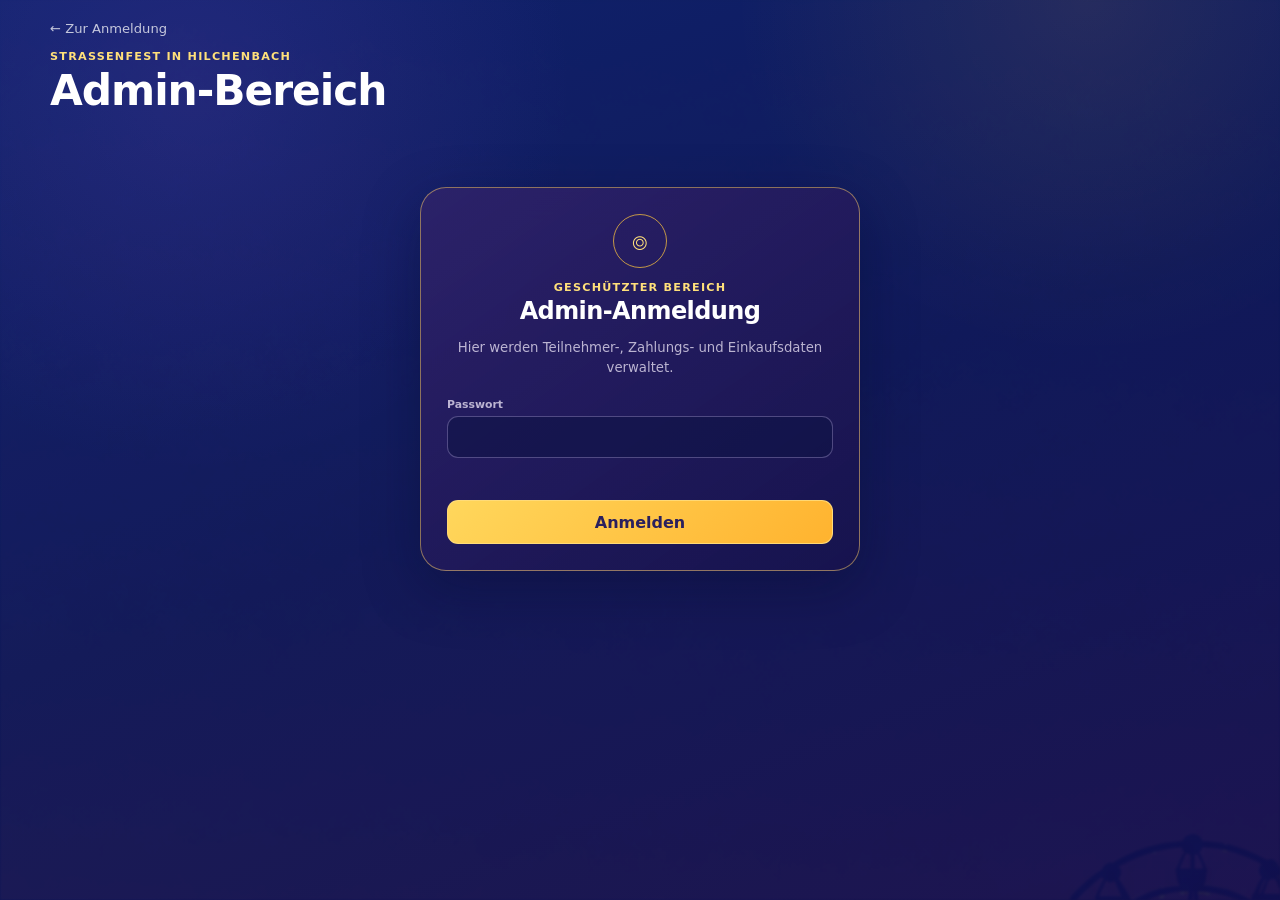
==== admin.html @ 2a4d1529 "add" ====
<!doctype html>
<html lang="de">
<head>
  <meta charset="utf-8" />
  <meta name="viewport" content="width=device-width, initial-scale=1, viewport-fit=cover" />
  <meta name="theme-color" content="#10246e" />
  <meta name="color-scheme" content="dark" />
  <title>Straßenfest in Hilchenbach – Admin</title>
  <meta name="robots" content="noindex,nofollow" />
  <link rel="stylesheet" href="admin.css" />
</head>
<body>
  <div class="admin-background" aria-hidden="true"></div>

  <main class="admin-shell">
    <header class="admin-header">
      <div>
        <a class="back-link" href="index.html">← Zur Anmeldung</a>
        <p class="eyebrow">Straßenfest in Hilchenbach</p>
        <h1>Admin-Bereich</h1>
      </div>
      <button id="logoutButton" class="ghost-button hidden" type="button">Abmelden</button>
    </header>

    <section class="login-card" id="loginCard">
      <div class="lock-icon" aria-hidden="true">⌾</div>
      <p class="eyebrow">Geschützter Bereich</p>
      <h2>Admin-Anmeldung</h2>
      <p class="login-copy">Hier werden Teilnehmer-, Zahlungs- und Einkaufsdaten verwaltet.</p>
      <form id="loginForm">
        <label class="admin-field">
          <span>Passwort</span>
          <input id="adminPassword" type="password" autocomplete="current-password" required />
        </label>
        <p class="status-line error" id="loginError" role="alert"></p>
        <button class="primary-button" id="loginButton" type="submit">Anmelden</button>
      </form>
    </section>

    <section class="admin-app hidden" id="adminApp">
      <nav class="tab-bar" aria-label="Admin-Bereiche">
        <button type="button" class="tab-button active" data-tab="overview">Übersicht</button>
        <button type="button" class="tab-button" data-tab="shopping">Einkauf</button>
        <button type="button" class="tab-button" data-tab="tickets">
          Tickets <span class="tab-count" id="ticketTabCount">0</span>
        </button>
      </nav>

      <section class="tab-panel active" data-panel="overview">
        <div class="metric-grid" id="overviewMetrics">
          <article class="metric-card">
            <span>Personen</span>
            <strong id="metricPeople">0</strong>
          </article>
          <article class="metric-card">
            <span>Zu zahlen</span>
            <strong id="metricDue">0,00 €</strong>
          </article>
          <article class="metric-card metric-positive">
            <span>Bezahlt</span>
            <strong id="metricPaid">0,00 €</strong>
          </article>
          <article class="metric-card">
            <span>Noch offen</span>
            <strong id="metricOpen">0,00 €</strong>
          </article>
        </div>

        <section class="admin-card">
          <div class="card-heading">
            <div>
              <p class="eyebrow">Teilnehmer</p>
              <h2>Übersicht</h2>
            </div>
            <div class="save-indicator" id="overviewSaveStatus" aria-live="polite">Aktuell</div>
          </div>

          <div class="people-tools">
            <button id="peopleToolsToggle"
                    class="compact-tools-button"
                    type="button"
                    aria-expanded="false">
              Nutzer suchen &amp; sortieren
              <span aria-hidden="true">⌄</span>
            </button>

            <div class="people-tools-panel hidden" id="peopleToolsPanel">
              <label class="compact-control">
                <span>Was möchtest du machen?</span>
                <select id="peopleToolMode">
                  <option value="">Bitte auswählen</option>
                  <option value="search">Nutzer suchen</option>
                  <option value="sort">Nutzer sortieren</option>
                </select>
              </label>

              <div class="people-tool-subpanel hidden" id="peopleSearchOptions">
                <label class="compact-control">
                  <span>Wonach suchen?</span>
                  <select id="peopleSearchType">
                    <option value="name">Name</option>
                    <option value="code">Anmeldecode</option>
                    <option value="payment">Bezahlstatus</option>
                    <option value="category">Mitbringsel</option>
                  </select>
                </label>

                <label class="compact-control" id="peopleTextSearchWrap">
                  <span id="peopleTextSearchLabel">Name</span>
                  <input id="peopleSearch"
                         type="search"
                         placeholder="Name eingeben …" />
                </label>

                <label class="compact-control hidden" id="paymentFilterWrap">
                  <span>Bezahlstatus</span>
                  <select id="paymentFilter">
                    <option value="all">Alle</option>
                    <option value="open">Offen</option>
                    <option value="paid">Bezahlt</option>
                    <option value="free">Kostenlos</option>
                  </select>
                </label>

                <label class="compact-control hidden" id="categoryFilterWrap">
                  <span>Mitbringsel</span>
                  <select id="categoryFilter">
                    <option value="all">Alle</option>
                    <option value="Essen">Essen</option>
                    <option value="Getränke">Getränke</option>
                    <option value="Spielzeug">Spielzeug</option>
                    <option value="Sonstiges">Sonstiges</option>
                    <option value="none">Nichts</option>
                  </select>
                </label>
              </div>

              <div class="people-tool-subpanel hidden" id="peopleSortOptions">
                <label class="compact-control">
                  <span>Sortierung</span>
                  <select id="peopleSort">
                    <option value="lastName-asc">Nachname A–Z</option>
                    <option value="lastName-desc">Nachname Z–A</option>
                    <option value="firstName-asc">Vorname A–Z</option>
                    <option value="age-asc">Alter aufsteigend</option>
                    <option value="age-desc">Alter absteigend</option>
                    <option value="paid-open">Offene Zahlungen zuerst</option>
                    <option value="created-desc">Neueste Anmeldung zuerst</option>
                  </select>
                </label>
              </div>

              <button id="peopleToolsReset"
                      class="people-tools-reset"
                      type="button">
                Suche / Sortierung zurücksetzen
              </button>
            </div>
          </div>

          <div class="result-line">
            <span id="peopleResultCount">0 Personen</span>
            <button id="refreshOverview" class="text-button" type="button">Neu laden</button>
          </div>

          <div class="people-list" id="adminPeopleList" aria-live="polite"></div>
        </section>
      </section>

      <section class="tab-panel" data-panel="shopping">
        <div class="finance-grid">
          <article class="finance-card finance-main">
            <span>Bereits erhalten</span>
            <strong id="shoppingPaid">0,00 €</strong>
            <small>Summe aller als bezahlt markierten Personen</small>
          </article>
          <article class="finance-card">
            <span>Einkäufe</span>
            <strong id="shoppingExpenses">0,00 €</strong>
          </article>
          <article class="finance-card" id="remainingCard">
            <span>Noch übrig</span>
            <strong id="shoppingRemaining">0,00 €</strong>
          </article>
        </div>

        <section class="admin-card">
          <div class="card-heading">
            <div>
              <p class="eyebrow">Budget</p>
              <h2>Einkaufsliste</h2>
            </div>
            <div class="save-indicator" id="shoppingSaveStatus" aria-live="polite">Aktuell</div>
          </div>

          <p class="card-intro">
            Posten werden nach Änderungen automatisch gespeichert. Kategorie, Bezeichnung und Betrag können jederzeit angepasst werden.
          </p>

          <button id="addExpenseButton" class="add-expense-button" type="button">+ Posten hinzufügen</button>

          <div class="expense-list" id="expenseList"></div>

          <div class="expense-total">
            <span>Summe Einkauf</span>
            <strong id="expenseTotalBottom">0,00 €</strong>
          </div>

          <div class="budget-bottom">
            <div>
              <span>Bereits erhalten</span>
              <strong id="shoppingPaidBottom">0,00 €</strong>
            </div>
            <div>
              <span>Abzüglich Einkäufe</span>
              <strong id="shoppingExpensesBottom">0,00 €</strong>
            </div>
            <div class="budget-bottom-result">
              <span>Noch übrig</span>
              <strong id="shoppingRemainingBottom">0,00 €</strong>
            </div>
          </div>
        </section>
      </section>
      <section class="tab-panel" data-panel="tickets">
        <div class="metric-grid ticket-metrics">
          <article class="metric-card">
            <span>Tickets gesamt</span>
            <strong id="metricTickets">0</strong>
          </article>
          <article class="metric-card metric-positive">
            <span>Offen</span>
            <strong id="metricTicketsOpen">0</strong>
          </article>
        </div>

        <section class="admin-card">
          <div class="card-heading">
            <div>
              <p class="eyebrow">Kontaktanfragen</p>
              <h2>Tickets</h2>
            </div>
            <div class="save-indicator" id="ticketSaveStatus" aria-live="polite">Aktuell</div>
          </div>

          <div class="toolbar ticket-toolbar">
            <label class="search-box">
              <span class="sr-only">Tickets suchen</span>
              <input id="ticketSearch"
                     type="search"
                     placeholder="Name, Kontakt oder Nachricht suchen …" />
            </label>

            <label>
              <span>Status</span>
              <select id="ticketFilter">
                <option value="all">Alle</option>
                <option value="OPEN">Offen</option>
                <option value="DONE">Bereits erledigt (Altbestand)</option>
              </select>
            </label>

            <label>
              <span>Sortieren</span>
              <select id="ticketSort">
                <option value="newest">Neueste zuerst</option>
                <option value="oldest">Älteste zuerst</option>
                <option value="name">Name A–Z</option>
              </select>
            </label>
          </div>

          <div class="result-line">
            <span id="ticketResultCount">0 Tickets</span>
            <button id="refreshTickets" class="text-button" type="button">Neu laden</button>
          </div>

          <div class="ticket-list" id="ticketList" aria-live="polite"></div>
        </section>
      </section>
    </section>
  </main>

  <div class="admin-modal hidden"
       id="primaryDeleteModal"
       role="dialog"
       aria-modal="true"
       aria-labelledby="primaryDeleteTitle">
    <div class="admin-modal-backdrop" data-close-primary-modal></div>
    <section class="admin-modal-card">
      <p class="eyebrow">Person löschen</p>
      <h2 id="primaryDeleteTitle">Neue Hauptperson auswählen</h2>
      <p id="primaryDeleteText">
        Wenn die Hauptperson gelöscht wird, muss eine andere mitangemeldete Person die Hauptanmeldung übernehmen.
      </p>

      <label class="admin-field" id="replacementPrimaryField">
        <span>Neue Hauptperson</span>
        <select id="replacementPrimarySelect"></select>
      </label>

      <div class="admin-modal-actions">
        <button class="ghost-button" id="cancelPrimaryDelete" type="button">Abbrechen</button>
        <button class="danger-button" id="confirmPrimaryDelete" type="button">Löschen</button>
      </div>
    </section>
  </div>

  <div id="apiTransportHost" class="api-transport-host" aria-hidden="true"></div>
  <div class="toast hidden" id="adminToast" role="status" aria-live="polite"></div>

  <script src="admin.js" defer></script>
</body>
</html>
---- admin.css ----
:root {
  --bg: #0c1e65;
  --panel: rgba(23, 20, 75, .91);
  --panel-soft: rgba(47, 37, 106, .50);
  --text: #fff;
  --muted: rgba(246, 240, 255, .72);
  --gold: #ffc23e;
  --gold-light: #ffe07a;
  --border: rgba(215, 193, 255, .22);
  --success: #92efbd;
  --danger: #ffb7c5;
  --shadow: 0 18px 55px rgba(5, 9, 42, .34);
}

* { box-sizing: border-box; }

html {
  min-height: 100%;
  background: var(--bg);
}

body {
  min-height: 100vh;
  margin: 0;
  color: var(--text);
  font-family: Inter, ui-sans-serif, system-ui, -apple-system, BlinkMacSystemFont, "Segoe UI", sans-serif;
  background:
    radial-gradient(circle at 15% 10%, rgba(120, 76, 210, .18), transparent 28%),
    radial-gradient(circle at 85% 0%, rgba(255, 192, 61, .10), transparent 25%),
    linear-gradient(160deg, #10246e 0%, #0b1858 50%, #12104e 100%);
}

button,
input,
select,
textarea { font: inherit; }

button { cursor: pointer; }

.hidden { display: none !important; }

.sr-only {
  position: absolute !important;
  width: 1px !important;
  height: 1px !important;
  padding: 0 !important;
  margin: -1px !important;
  overflow: hidden !important;
  clip: rect(0, 0, 0, 0) !important;
  white-space: nowrap !important;
  border: 0 !important;
}

.admin-background {
  position: fixed;
  inset: 0;
  pointer-events: none;
  background-image: url("assets/strassenfest-hilchenbach.png");
  background-size: cover;
  background-position: center 44%;
  opacity: .075;
  filter: blur(1px);
}

.admin-shell {
  position: relative;
  z-index: 1;
  width: min(1180px, calc(100% - 28px));
  margin: 0 auto;
  padding: max(18px, env(safe-area-inset-top)) 0 50px;
}

.admin-header {
  display: flex;
  justify-content: space-between;
  gap: 20px;
  align-items: flex-end;
  margin-bottom: 20px;
}

.back-link {
  display: inline-block;
  margin-bottom: 14px;
  color: rgba(255,255,255,.74);
  font-size: .82rem;
  text-decoration: none;
}

.eyebrow {
  margin: 0 0 3px;
  color: var(--gold-light);
  font-size: .7rem;
  font-weight: 850;
  letter-spacing: .11em;
  text-transform: uppercase;
}

.admin-header h1,
.login-card h2,
.card-heading h2 {
  margin: 0;
  letter-spacing: -.025em;
}

.admin-header h1 { font-size: clamp(1.75rem, 5vw, 2.65rem); }
.card-heading h2 { font-size: 1.3rem; }

.login-card,
.admin-card {
  border: 1px solid rgba(255, 208, 103, .50);
  background:
    linear-gradient(145deg, rgba(58, 42, 123, .62), rgba(22, 19, 78, .93)),
    var(--panel);
  box-shadow: var(--shadow);
  backdrop-filter: blur(16px);
  -webkit-backdrop-filter: blur(16px);
}

.login-card {
  width: min(440px, 100%);
  margin: 8vh auto 0;
  padding: 26px;
  border-radius: 26px;
  text-align: center;
}

.lock-icon {
  display: grid;
  place-items: center;
  width: 54px;
  height: 54px;
  margin: 0 auto 13px;
  border: 1px solid rgba(255, 198, 62, .72);
  border-radius: 50%;
  color: var(--gold-light);
  font-size: 1.6rem;
}

.login-copy,
.card-intro {
  color: var(--muted);
  font-size: .83rem;
  line-height: 1.5;
}

.login-card form {
  display: grid;
  gap: 12px;
  margin-top: 20px;
  text-align: left;
}

.admin-field,
.toolbar label {
  display: grid;
  gap: 5px;
}

.admin-field > span,
.toolbar label > span {
  color: var(--muted);
  font-size: .68rem;
  font-weight: 700;
}

input,
select,
textarea {
  width: 100%;
  min-height: 42px;
  border: 1px solid rgba(216, 196, 255, .30);
  border-radius: 11px;
  outline: none;
  background: rgba(15, 19, 69, .58);
  color: #fff;
  padding: 9px 11px;
}

input:focus,
select:focus,
textarea:focus {
  border-color: rgba(255, 201, 72, .78);
  box-shadow: 0 0 0 3px rgba(255, 190, 54, .08);
}

.primary-button,
.ghost-button,
.add-expense-button,
.text-button {
  border-radius: 11px;
  font-weight: 800;
}

.primary-button {
  min-height: 44px;
  border: 1px solid rgba(255, 221, 127, .85);
  background: linear-gradient(135deg, #ffd75c, #ffb32f);
  color: #2a205e;
}

.ghost-button {
  min-height: 38px;
  padding: 8px 13px;
  border: 1px solid var(--border);
  background: rgba(255,255,255,.07);
  color: #fff;
}

.status-line {
  min-height: 18px;
  margin: 0;
  font-size: .72rem;
}

.status-line.error { color: var(--danger); }

.tab-bar {
  position: sticky;
  z-index: 5;
  top: 8px;
  display: grid;
  grid-template-columns: repeat(3, minmax(0, 180px));
  gap: 6px;
  width: fit-content;
  max-width: 100%;
  margin: 0 0 16px;
  padding: 5px;
  border: 1px solid var(--border);
  border-radius: 15px;
  background: rgba(13, 18, 65, .88);
  backdrop-filter: blur(14px);
}

.tab-button {
  min-height: 39px;
  padding: 7px 18px;
  border: 0;
  border-radius: 10px;
  background: transparent;
  color: rgba(255,255,255,.72);
  font-weight: 800;
}

.tab-button.active {
  background: rgba(255, 194, 62, .14);
  color: var(--gold-light);
  box-shadow: inset 0 0 0 1px rgba(255, 203, 78, .28);
}

.tab-panel { display: none; }
.tab-panel.active { display: block; }

.metric-grid,
.finance-grid {
  display: grid;
  gap: 10px;
  margin-bottom: 12px;
}

.metric-grid { grid-template-columns: repeat(4, 1fr); }
.finance-grid { grid-template-columns: 1.35fr 1fr 1fr; }

.metric-card,
.finance-card {
  min-height: 92px;
  padding: 14px;
  border: 1px solid var(--border);
  border-radius: 17px;
  background: rgba(34, 31, 99, .64);
  box-shadow: 0 9px 30px rgba(4, 9, 40, .18);
}

.metric-card span,
.finance-card span,
.finance-card small {
  display: block;
}

.metric-card span,
.finance-card span {
  color: var(--muted);
  font-size: .67rem;
  font-weight: 750;
}

.metric-card strong,
.finance-card strong {
  display: block;
  margin-top: 6px;
  color: #fff;
  font-size: clamp(1.18rem, 4vw, 1.55rem);
}

.metric-positive strong,
.finance-main strong {
  color: var(--success);
}

.finance-card small {
  margin-top: 5px;
  color: var(--muted);
  font-size: .62rem;
  line-height: 1.3;
}

.admin-card {
  padding: 17px;
  border-radius: 22px;
}

.card-heading {
  display: flex;
  justify-content: space-between;
  gap: 14px;
  align-items: flex-start;
  margin-bottom: 14px;
}

.save-indicator {
  flex: 0 0 auto;
  padding: 5px 9px;
  border: 1px solid rgba(146, 239, 189, .25);
  border-radius: 999px;
  background: rgba(92, 209, 146, .08);
  color: var(--success);
  font-size: .65rem;
  font-weight: 800;
}

.save-indicator.saving {
  border-color: rgba(255, 201, 72, .26);
  background: rgba(255, 194, 62, .08);
  color: var(--gold-light);
}

.save-indicator.error {
  border-color: rgba(255, 183, 197, .25);
  background: rgba(255, 118, 145, .08);
  color: var(--danger);
}

.toolbar {
  display: grid;
  grid-template-columns: minmax(220px, 1.5fr) repeat(3, minmax(140px, .72fr));
  gap: 9px;
  align-items: end;
}

.result-line {
  display: flex;
  justify-content: space-between;
  gap: 10px;
  margin: 12px 1px 8px;
  color: var(--muted);
  font-size: .69rem;
}

.text-button {
  border: 0;
  background: transparent;
  color: var(--gold-light);
  padding: 0;
}

.people-list,
.expense-list {
  display: grid;
  gap: 7px;
}

.person-row-admin {
  display: grid;
  grid-template-columns: minmax(190px, 1.3fr) 68px 85px minmax(180px, 1fr) minmax(145px, .8fr) 100px;
  gap: 9px;
  align-items: center;
  min-height: 66px;
  padding: 9px 10px;
  border: 1px solid rgba(212, 190, 255, .15);
  border-radius: 13px;
  background: rgba(34, 30, 92, .38);
}

.person-main strong,
.person-main small,
.person-contribution strong,
.person-contribution small,
.person-registration small {
  display: block;
}

.person-main strong { font-size: .82rem; }
.person-main small,
.person-contribution small,
.person-registration small {
  margin-top: 2px;
  color: var(--muted);
  font-size: .61rem;
  line-height: 1.3;
}

.person-age,
.person-price {
  font-size: .74rem;
  font-weight: 750;
}

.person-contribution strong {
  color: rgba(255,255,255,.9);
  font-size: .68rem;
}

.person-registration code {
  color: var(--gold-light);
  font-size: .65rem;
}

.payment-toggle {
  display: grid;
  justify-items: center;
  gap: 3px;
}

.payment-toggle input {
  appearance: none;
  width: 38px;
  height: 22px;
  min-height: 22px;
  padding: 0;
  border-radius: 999px;
  border: 1px solid rgba(255,255,255,.2);
  background: rgba(255,255,255,.10);
  position: relative;
  transition: background .16s ease, border-color .16s ease;
}

.payment-toggle input::after {
  content: "";
  position: absolute;
  top: 2px;
  left: 2px;
  width: 16px;
  height: 16px;
  border-radius: 50%;
  background: rgba(255,255,255,.88);
  transition: transform .16s ease;
}

.payment-toggle input:checked {
  border-color: rgba(116, 235, 170, .55);
  background: rgba(94, 218, 150, .48);
}

.payment-toggle input:checked::after {
  transform: translateX(16px);
}

.payment-toggle input:disabled {
  opacity: .45;
  cursor: default;
}

.payment-toggle span {
  color: var(--muted);
  font-size: .58rem;
}

.empty-state {
  padding: 25px 14px;
  border: 1px dashed rgba(220, 199, 255, .23);
  border-radius: 13px;
  color: var(--muted);
  text-align: center;
  font-size: .78rem;
}

.add-expense-button {
  min-height: 39px;
  margin: 3px 0 11px;
  padding: 7px 12px;
  border: 1px solid rgba(255, 205, 82, .42);
  background: rgba(255, 193, 61, .08);
  color: var(--gold-light);
}

.expense-row {
  display: grid;
  grid-template-columns: 150px minmax(190px, 1.2fr) 120px minmax(180px, 1fr) 36px;
  gap: 8px;
  align-items: start;
  padding: 9px;
  border: 1px solid rgba(212, 190, 255, .15);
  border-radius: 13px;
  background: rgba(34, 30, 92, .38);
}

.expense-row select,
.expense-row input {
  min-height: 39px;
}

.expense-row .expense-amount {
  text-align: right;
}

.delete-expense {
  width: 36px;
  min-height: 39px;
  padding: 0;
  border: 1px solid rgba(255, 183, 197, .24);
  border-radius: 10px;
  background: rgba(255, 86, 122, .08);
  color: var(--danger);
  font-size: 1.1rem;
}

.expense-total {
  display: flex;
  justify-content: space-between;
  gap: 12px;
  margin-top: 13px;
  padding: 13px 4px 2px;
  border-top: 1px solid rgba(255,255,255,.12);
  font-weight: 800;
}

.expense-total strong { color: var(--gold-light); }

.api-transport-host,
.api-transport-frame,
.api-transport-form {
  position: fixed !important;
  width: 1px !important;
  height: 1px !important;
  left: -10000px !important;
  top: -10000px !important;
  opacity: 0 !important;
  pointer-events: none !important;
  border: 0 !important;
}

.toast {
  position: fixed;
  z-index: 50;
  left: 50%;
  bottom: max(18px, env(safe-area-inset-bottom));
  transform: translateX(-50%);
  max-width: min(92vw, 480px);
  padding: 10px 14px;
  border: 1px solid rgba(255, 206, 84, .38);
  border-radius: 12px;
  background: rgba(18, 18, 68, .96);
  box-shadow: 0 12px 32px rgba(0,0,0,.28);
  color: #fff;
  font-size: .75rem;
}

@media (max-width: 920px) {
  .metric-grid { grid-template-columns: repeat(2, 1fr); }
  .finance-grid { grid-template-columns: 1fr; }
  .toolbar { grid-template-columns: 1fr 1fr; }
  .person-row-admin {
    grid-template-columns: minmax(150px, 1.2fr) 58px 72px minmax(150px, 1fr) 92px;
  }
  .person-registration { display: none; }
  .expense-row {
    grid-template-columns: 130px minmax(170px, 1fr) 105px 36px;
  }
  .expense-note { grid-column: 1 / -1; }
}

@media (max-width: 620px) {
  .admin-shell {
    width: min(100% - 18px, 1180px);
    padding-top: max(11px, env(safe-area-inset-top));
  }

  .admin-header {
    align-items: center;
    margin-bottom: 12px;
  }

  .back-link { margin-bottom: 8px; }
  .admin-header h1 { font-size: 1.65rem; }

  .login-card {
    margin-top: 5vh;
    padding: 20px;
  }

  .tab-bar {
    width: 100%;
    grid-template-columns: 1fr 1fr;
    top: 5px;
  }

  .tab-button { padding-inline: 8px; }

  .metric-grid { gap: 7px; }
  .metric-card {
    min-height: 78px;
    padding: 11px;
  }

  .admin-card {
    padding: 12px;
    border-radius: 17px;
  }

  .toolbar {
    grid-template-columns: 1fr;
  }

  .person-row-admin {
    grid-template-columns: 1fr auto;
    gap: 7px 10px;
    padding: 11px;
  }

  .person-main { grid-column: 1; grid-row: 1; }
  .payment-toggle { grid-column: 2; grid-row: 1 / span 2; align-self: center; }
  .person-age,
  .person-price {
    display: inline;
    font-size: .67rem;
  }

  .person-meta-mobile {
    display: flex;
    gap: 12px;
    grid-column: 1;
  }

  .person-contribution {
    grid-column: 1 / -1;
    padding-top: 6px;
    border-top: 1px solid rgba(255,255,255,.08);
  }

  .person-registration { display: block; grid-column: 1 / -1; }

  .expense-row {
    grid-template-columns: 1fr 92px 36px;
  }

  .expense-category { grid-column: 1; }
  .expense-amount { grid-column: 2; }
  .delete-expense { grid-column: 3; }
  .expense-item,
  .expense-note {
    grid-column: 1 / -1;
  }
}

@media (prefers-reduced-motion: reduce) {
  * { scroll-behavior: auto !important; transition: none !important; }
}


.person-meta-mobile {
  display: contents;
}

.budget-bottom {
  display: grid;
  grid-template-columns: 1fr 1fr 1.15fr;
  gap: 8px;
  margin-top: 12px;
  padding-top: 12px;
  border-top: 1px solid rgba(255,255,255,.12);
}

.budget-bottom > div {
  padding: 10px 11px;
  border: 1px solid rgba(212, 190, 255, .14);
  border-radius: 12px;
  background: rgba(34, 30, 92, .32);
}

.budget-bottom span,
.budget-bottom strong {
  display: block;
}

.budget-bottom span {
  color: var(--muted);
  font-size: .62rem;
}

.budget-bottom strong {
  margin-top: 4px;
  font-size: .9rem;
}

.budget-bottom-result {
  border-color: rgba(255, 202, 75, .30) !important;
}

.budget-bottom-result strong {
  color: var(--gold-light);
}

@media (max-width: 620px) {
  .person-meta-mobile {
    display: flex;
  }

  .budget-bottom {
    grid-template-columns: 1fr;
  }
}


/* ================================================================
   v18 – Gruppierte Anmeldungen / Hauptzahler + Mitangemeldete
   ================================================================ */

.people-list {
  display: grid;
  gap: 12px;
}

.registration-admin-group {
  overflow: hidden;
  border: 1px solid rgba(255, 204, 79, .24);
  border-radius: 17px;
  background:
    linear-gradient(145deg, rgba(49, 38, 111, .46), rgba(21, 22, 76, .62));
  box-shadow: 0 8px 26px rgba(3, 8, 36, .15);
}

.registration-group-head {
  display: grid;
  grid-template-columns: minmax(180px, 1.1fr) minmax(150px, .8fr) minmax(180px, 1fr) minmax(190px, .9fr);
  gap: 12px;
  align-items: start;
  padding: 13px;
  border-bottom: 1px solid rgba(255,255,255,.10);
  background: rgba(255, 193, 61, .035);
}

.registration-owner,
.registration-code-admin,
.registration-contribution,
.registration-payment-summary {
  display: grid;
  gap: 3px;
}

.registration-owner-label,
.registration-code-admin > span,
.registration-contribution > span,
.registration-payment-summary > span {
  color: var(--muted);
  font-size: .58rem;
  font-weight: 800;
  letter-spacing: .055em;
  text-transform: uppercase;
}

.registration-owner > strong {
  font-size: .9rem;
}

.registration-owner > small,
.registration-code-admin > small,
.registration-contribution > small {
  color: var(--muted);
  font-size: .63rem;
  line-height: 1.35;
}

.registration-code-admin code {
  width: fit-content;
  color: var(--gold-light);
  font-size: .72rem;
  font-weight: 800;
}

.registration-contribution > strong,
.registration-payment-summary > strong {
  font-size: .73rem;
}

.group-paid-button {
  width: fit-content;
  min-height: 32px;
  margin-top: 5px;
  padding: 5px 9px;
  border: 1px solid rgba(146, 239, 189, .34);
  border-radius: 9px;
  background: rgba(86, 204, 137, .09);
  color: var(--success);
  font-size: .62rem;
  font-weight: 800;
}

.group-paid-button.is-all-paid {
  border-color: rgba(255, 196, 71, .30);
  background: rgba(255, 193, 61, .07);
  color: var(--gold-light);
}

.group-paid-button:disabled {
  opacity: .5;
  cursor: wait;
}

.registration-participants {
  display: grid;
}

.participant-admin-row {
  display: grid;
  grid-template-columns: minmax(190px, 1fr) 90px 104px;
  gap: 12px;
  align-items: center;
  min-height: 64px;
  padding: 10px 13px;
  border-top: 1px solid rgba(255,255,255,.065);
}

.participant-admin-row:first-child {
  border-top: 0;
}

.primary-participant {
  background: rgba(255, 199, 69, .045);
}

.attached-participant {
  position: relative;
  padding-left: 31px;
}

.attached-participant::before {
  content: "";
  position: absolute;
  left: 14px;
  top: 0;
  width: 9px;
  height: 50%;
  border-left: 1px solid rgba(255, 210, 95, .32);
  border-bottom: 1px solid rgba(255, 210, 95, .32);
  border-bottom-left-radius: 7px;
}

.participant-identity,
.participant-price {
  display: grid;
  gap: 2px;
}

.participant-role {
  color: var(--gold-light);
  font-size: .54rem;
  font-weight: 850;
  letter-spacing: .045em;
  text-transform: uppercase;
}

.participant-identity strong {
  font-size: .78rem;
}

.participant-identity small,
.participant-price span {
  color: var(--muted);
  font-size: .61rem;
}

.participant-price strong {
  font-size: .78rem;
}

.participant-payment {
  justify-self: end;
}

@media (max-width: 900px) {
  .registration-group-head {
    grid-template-columns: 1fr 1fr;
  }
}

@media (max-width: 620px) {
  .registration-group-head {
    grid-template-columns: 1fr;
    gap: 9px;
    padding: 11px;
  }

  .registration-payment-summary {
    padding-top: 7px;
    border-top: 1px solid rgba(255,255,255,.075);
  }

  .participant-admin-row {
    grid-template-columns: minmax(0, 1fr) auto;
    gap: 8px;
    padding: 10px 11px;
  }

  .attached-participant {
    padding-left: 29px;
  }

  .participant-price {
    grid-column: 1;
    display: flex;
    gap: 6px;
    align-items: baseline;
  }

  .participant-payment {
    grid-column: 2;
    grid-row: 1 / span 2;
    align-self: center;
  }
}


/* ================================================================
   v19 – Tickets
   ================================================================ */

.tab-count {
  display: inline-grid;
  place-items: center;
  min-width: 19px;
  height: 19px;
  margin-left: 5px;
  padding: 0 5px;
  border-radius: 999px;
  background: rgba(255, 195, 61, .18);
  color: var(--gold-light);
  font-size: .6rem;
}

.ticket-metrics {
  grid-template-columns: repeat(2, minmax(0, 180px));
  justify-content: start;
}

.ticket-toolbar {
  grid-template-columns: minmax(220px, 1.5fr) minmax(150px, .7fr) minmax(160px, .7fr);
}

.ticket-list {
  display: grid;
  gap: 11px;
}

.ticket-card {
  padding: 14px;
  border: 1px solid rgba(221, 202, 255, .18);
  border-radius: 16px;
  background: rgba(30, 28, 91, .56);
}

.ticket-card.ticket-done {
  opacity: .70;
}

.ticket-card-head {
  display: flex;
  justify-content: space-between;
  gap: 14px;
  align-items: flex-start;
}

.ticket-card-head h3 {
  margin: 5px 0 1px;
  font-size: .92rem;
}

.ticket-card-head small {
  color: var(--muted);
  font-size: .61rem;
}

.ticket-status {
  display: inline-block;
  padding: 3px 7px;
  border-radius: 999px;
  font-size: .56rem;
  font-weight: 850;
  text-transform: uppercase;
  letter-spacing: .05em;
}

.ticket-status.open {
  background: rgba(255, 194, 62, .11);
  color: var(--gold-light);
}

.ticket-status.done {
  background: rgba(102, 219, 157, .10);
  color: var(--success);
}

.ticket-status-button {
  min-height: 34px;
  padding: 6px 10px;
  border: 1px solid rgba(255,255,255,.15);
  border-radius: 10px;
  background: rgba(255,255,255,.06);
  color: #fff;
  font-size: .62rem;
  font-weight: 800;
}

.ticket-status-button:disabled {
  opacity: .5;
  cursor: wait;
}

.ticket-contact {
  display: grid;
  gap: 3px;
  margin-top: 11px;
  padding: 9px 10px;
  border-radius: 11px;
  background: rgba(255,255,255,.045);
}

.ticket-contact span {
  color: var(--muted);
  font-size: .58rem;
  text-transform: uppercase;
  letter-spacing: .045em;
}

.ticket-contact a,
.ticket-contact strong {
  color: var(--gold-light);
  font-size: .74rem;
  text-decoration: none;
}

.ticket-message {
  margin-top: 10px;
  color: rgba(255,255,255,.88);
  font-size: .75rem;
  line-height: 1.48;
  white-space: normal;
}

.ticket-id-line {
  margin-top: 10px;
  color: rgba(255,255,255,.40);
  font-size: .55rem;
  word-break: break-all;
}

@media (max-width: 720px) {
  .tab-bar {
    width: 100%;
    grid-template-columns: repeat(3, 1fr);
  }

  .tab-button {
    padding-left: 8px;
    padding-right: 8px;
    font-size: .72rem;
  }

  .ticket-toolbar {
    grid-template-columns: 1fr;
  }

  .ticket-card-head {
    display: grid;
  }

  .ticket-status-button {
    width: 100%;
  }
}


/* ================================================================
   v21 – kompakte Adminlisten
   ================================================================ */

.people-tools { margin: 8px 0 10px; }

.compact-tools-button {
  display: flex;
  align-items: center;
  justify-content: space-between;
  gap: 14px;
  width: min(100%, 330px);
  min-height: 39px;
  padding: 7px 11px;
  border: 1px solid rgba(255, 205, 82, .28);
  border-radius: 10px;
  background: rgba(255, 193, 61, .06);
  color: var(--gold-light);
  font-size: .7rem;
  font-weight: 800;
}

.people-tools-panel {
  display: grid;
  grid-template-columns: repeat(2, minmax(180px, 1fr));
  gap: 8px;
  width: min(100%, 700px);
  margin-top: 7px;
  padding: 9px;
  border: 1px solid rgba(216, 196, 255, .16);
  border-radius: 11px;
  background: rgba(15, 19, 69, .35);
}

.compact-control,
.people-tool-subpanel {
  display: grid;
  gap: 5px;
}

.people-tool-subpanel {
  grid-template-columns: repeat(2, minmax(160px, 1fr));
}

.compact-control > span {
  color: var(--muted);
  font-size: .61rem;
  font-weight: 700;
}

.people-tools-panel select,
.people-tools-panel input {
  min-height: 37px;
  padding-block: 7px;
  font-size: .72rem;
}

.people-tools-reset {
  align-self: end;
  min-height: 37px;
  padding: 7px 10px;
  border: 1px solid rgba(255,255,255,.13);
  border-radius: 9px;
  background: rgba(255,255,255,.045);
  color: rgba(255,255,255,.72);
  font-size: .63rem;
  font-weight: 750;
}

.people-list { gap: 6px; }

.registration-admin-group {
  border-radius: 11px;
  box-shadow: none;
}

.registration-summary-toggle {
  display: grid;
  grid-template-columns: minmax(180px, .9fr) minmax(240px, 1.6fr) 24px;
  gap: 12px;
  align-items: center;
  width: 100%;
  min-height: 52px;
  padding: 7px 10px;
  border: 0;
  background: rgba(255,255,255,.018);
  color: #fff;
  text-align: left;
}

.registration-summary-toggle:hover { background: rgba(255, 195, 61, .045); }

.compact-registration-primary,
.compact-registration-attached {
  display: grid;
  gap: 1px;
  min-width: 0;
}

.compact-registration-primary small,
.compact-registration-attached small {
  color: var(--muted);
  font-size: .52rem;
  font-weight: 800;
  letter-spacing: .045em;
  text-transform: uppercase;
}

.compact-registration-primary strong {
  overflow: hidden;
  font-size: .76rem;
  text-overflow: ellipsis;
  white-space: nowrap;
}

.compact-registration-attached > span {
  overflow: hidden;
  color: rgba(255,255,255,.82);
  font-size: .68rem;
  text-overflow: ellipsis;
  white-space: nowrap;
}

.compact-registration-chevron {
  justify-self: end;
  color: var(--gold-light);
  font-size: .8rem;
}

.registration-expanded-details {
  border-top: 1px solid rgba(255,255,255,.075);
}

.compact-registration-meta {
  display: grid;
  grid-template-columns: repeat(4, minmax(120px, 1fr));
  gap: 6px;
  padding: 7px 9px;
  background: rgba(255,255,255,.022);
}

.compact-meta-item {
  display: grid;
  gap: 1px;
  min-width: 0;
}

.compact-meta-item > span {
  color: var(--muted);
  font-size: .51rem;
  font-weight: 750;
  text-transform: uppercase;
}

.compact-meta-item strong,
.compact-meta-item code {
  overflow: hidden;
  color: rgba(255,255,255,.9);
  font-size: .65rem;
  text-overflow: ellipsis;
  white-space: nowrap;
}

.compact-meta-item code { color: var(--gold-light); }

.compact-meta-item small {
  overflow: hidden;
  color: var(--muted);
  font-size: .56rem;
  line-height: 1.2;
  text-overflow: ellipsis;
  white-space: nowrap;
}

.compact-payment-summary .group-paid-button {
  min-height: 25px;
  margin-top: 3px;
  padding: 3px 7px;
  font-size: .55rem;
}

.participant-admin-row {
  grid-template-columns: minmax(170px, 1.3fr) 52px 78px 88px 28px;
  gap: 7px;
  min-height: 42px;
  padding: 5px 9px;
}

.attached-participant { padding-left: 23px; }

.attached-participant::before {
  left: 10px;
  width: 7px;
}

.participant-identity { gap: 0; }
.participant-role { font-size: .46rem; }

.participant-identity strong {
  overflow: hidden;
  font-size: .68rem;
  text-overflow: ellipsis;
  white-space: nowrap;
}

.participant-age,
.participant-price {
  color: rgba(255,255,255,.78);
  font-size: .63rem;
  font-weight: 700;
}

.participant-payment { justify-self: end; }

.participant-payment input {
  width: 34px;
  height: 20px;
  min-height: 20px;
}

.participant-payment input::after {
  width: 14px;
  height: 14px;
}

.participant-payment input:checked::after { transform: translateX(14px); }

.delete-person-button {
  width: 28px;
  min-height: 28px;
  padding: 0;
  border: 1px solid rgba(255, 183, 197, .20);
  border-radius: 7px;
  background: rgba(255, 86, 122, .055);
  color: var(--danger);
  font-size: .92rem;
  line-height: 1;
}

/* Einkauf: eine kompakte Listenzeile */
.expense-list {
  display: grid;
  gap: 5px;
}

.expense-row {
  display: block;
  padding: 0;
  border-radius: 10px;
  overflow: hidden;
}

.expense-compact-line {
  display: grid;
  grid-template-columns: minmax(150px, 1fr) 105px 34px 30px;
  gap: 6px;
  align-items: center;
  min-height: 43px;
  padding: 4px 6px;
}

.expense-compact-line .expense-item,
.expense-price-wrap .expense-amount {
  min-height: 33px;
  border-color: transparent;
  background: transparent;
  padding: 5px 6px;
}

.expense-compact-line .expense-item {
  font-size: .72rem;
  font-weight: 760;
}

.expense-price-wrap {
  display: grid;
  grid-template-columns: 1fr auto;
  align-items: center;
}

.expense-price-wrap .expense-amount {
  text-align: right;
  font-size: .7rem;
  font-weight: 800;
}

.expense-price-wrap > span {
  padding-right: 3px;
  color: var(--gold-light);
  font-size: .68rem;
  font-weight: 800;
}

.expense-note-toggle {
  display: grid;
  place-items: center;
  width: 32px;
  min-height: 32px;
  padding: 6px;
  border: 1px solid rgba(255,255,255,.12);
  border-radius: 8px;
  background: rgba(255,255,255,.035);
  color: rgba(255,255,255,.70);
}

.expense-note-toggle.has-note {
  border-color: rgba(255, 200, 72, .28);
  color: var(--gold-light);
}

.expense-note-toggle svg {
  width: 17px;
  height: 17px;
  fill: none;
  stroke: currentColor;
  stroke-width: 1.7;
  stroke-linecap: round;
  stroke-linejoin: round;
}

.expense-compact-line .delete-expense {
  width: 28px;
  min-height: 30px;
  border-radius: 7px;
  font-size: .9rem;
}

.expense-extra {
  display: grid;
  grid-template-columns: 150px minmax(220px, 1fr);
  gap: 7px;
  padding: 7px;
  border-top: 1px solid rgba(255,255,255,.07);
  background: rgba(9, 15, 61, .26);
}

.expense-extra label {
  display: grid;
  gap: 4px;
}

.expense-extra label > span {
  color: var(--muted);
  font-size: .56rem;
  font-weight: 750;
}

.expense-extra select,
.expense-extra textarea {
  min-height: 35px;
  padding: 6px 8px;
  font-size: .68rem;
}

.expense-extra textarea { resize: vertical; }

/* Hauptperson-Wechsel */
.admin-modal {
  position: fixed;
  z-index: 100;
  inset: 0;
  display: grid;
  place-items: center;
  padding: 18px;
}

.admin-modal-backdrop {
  position: absolute;
  inset: 0;
  background: rgba(4, 8, 34, .74);
  backdrop-filter: blur(5px);
}

.admin-modal-card {
  position: relative;
  width: min(440px, 100%);
  padding: 19px;
  border: 1px solid rgba(255, 208, 103, .42);
  border-radius: 18px;
  background: rgba(22, 19, 78, .98);
  box-shadow: var(--shadow);
}

.admin-modal-card h2 {
  margin: 0 0 7px;
  font-size: 1.05rem;
}

.admin-modal-card p:not(.eyebrow) {
  margin: 0 0 13px;
  color: var(--muted);
  font-size: .72rem;
  line-height: 1.45;
}

.admin-modal-actions {
  display: flex;
  justify-content: flex-end;
  gap: 7px;
  margin-top: 14px;
}

.danger-button {
  min-height: 38px;
  padding: 7px 11px;
  border: 1px solid rgba(255, 183, 197, .36);
  border-radius: 10px;
  background: rgba(255, 86, 122, .10);
  color: var(--danger);
  font-weight: 800;
}

@media (max-width: 720px) {
  .people-tools-panel,
  .people-tool-subpanel {
    grid-template-columns: 1fr;
  }

  .registration-summary-toggle {
    grid-template-columns: 1fr 24px;
    gap: 4px 8px;
  }

  .compact-registration-primary { grid-column: 1; }

  .compact-registration-attached {
    grid-column: 1;
    grid-row: 2;
  }

  .compact-registration-chevron {
    grid-column: 2;
    grid-row: 1 / span 2;
  }

  .compact-registration-meta { grid-template-columns: 1fr 1fr; }

  .participant-admin-row {
    grid-template-columns: minmax(0, 1fr) 45px 66px 73px 27px;
    gap: 4px;
    padding-inline: 7px;
  }

  .participant-payment span { font-size: .49rem; }

  .expense-compact-line {
    grid-template-columns: minmax(110px, 1fr) 92px 32px 28px;
    gap: 3px;
  }

  .expense-extra { grid-template-columns: 1fr; }
}

@media (max-width: 470px) {
  .compact-registration-meta { grid-template-columns: 1fr; }

  .participant-admin-row {
    grid-template-columns: minmax(0, 1fr) 63px 70px 27px;
  }

  .participant-age { display: none; }
  .participant-price { text-align: right; }
  .participant-payment { justify-self: end; }
}
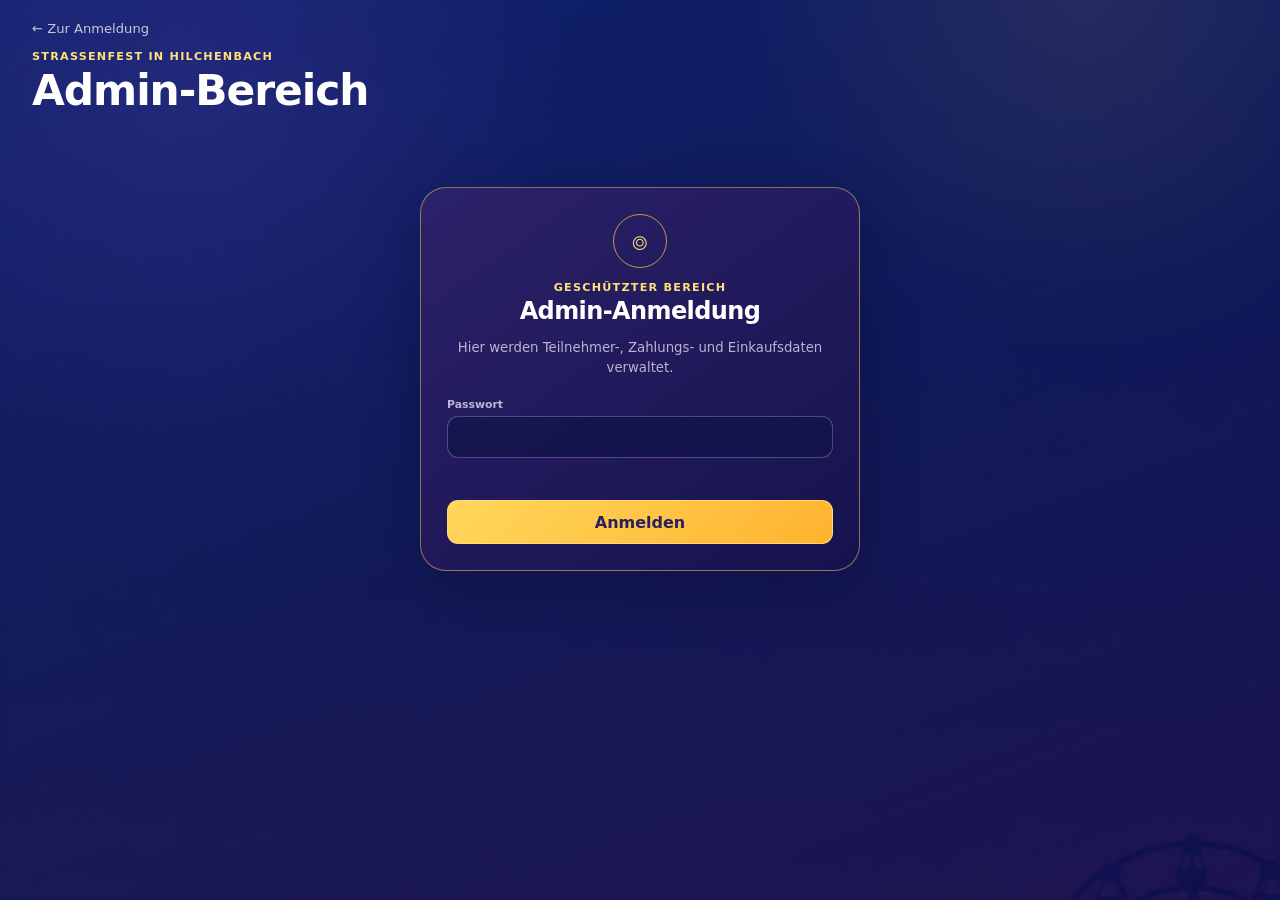
==== commit 5be4dd6d: "add" ====
--- a/admin.html
+++ b/admin.html
@@ -7,7 +7,7 @@
   <meta name="color-scheme" content="dark" />
   <title>Straßenfest in Hilchenbach – Admin</title>
   <meta name="robots" content="noindex,nofollow" />
-  <link rel="stylesheet" href="admin.css" />
+  <link rel="stylesheet" href="admin.css?v=48" />
 </head>
 <body>
   <div class="admin-background" aria-hidden="true"></div>
@@ -44,6 +44,12 @@
         <button type="button" class="tab-button" data-tab="tickets">
           Tickets <span class="tab-count" id="ticketTabCount">0</span>
         </button>
+        <button type="button" class="tab-button" data-tab="receipts">
+          Kassenbons <span class="tab-count" id="receiptTabCount">0</span>
+        </button>
+        <button type="button" class="tab-button" data-tab="report">
+          Abschlussbericht
+        </button>
       </nav>
 
       <section class="tab-panel active" data-panel="overview">
@@ -72,7 +78,14 @@
               <p class="eyebrow">Teilnehmer</p>
               <h2>Übersicht</h2>
             </div>
-            <div class="save-indicator" id="overviewSaveStatus" aria-live="polite">Aktuell</div>
+            <div class="card-heading-actions">
+              <div class="save-indicator" id="overviewSaveStatus" aria-live="polite">Aktuell</div>
+              <button class="section-danger-button bulk-delete-trigger"
+                      type="button"
+                      data-bulk-scope="registrations">
+                Anmeldungen leeren
+              </button>
+            </div>
           </div>
 
           <div class="people-tools">
@@ -165,6 +178,24 @@
 
           <div class="people-list" id="adminPeopleList" aria-live="polite"></div>
         </section>
+
+        <section class="admin-card admin-reset-card">
+          <div class="admin-reset-copy">
+            <p class="eyebrow">Neues Straßenfest vorbereiten</p>
+            <h2>Gesamte Datenbasis zurücksetzen</h2>
+            <p>
+              Löscht alle von der Webseite verwalteten Veranstaltungsdaten:
+              Anmeldungen, Personen, Zahlungsstatus, Einkauf, Tickets und Kassenbons.
+              Tabellenstruktur und Admin-Zugang bleiben erhalten.
+            </p>
+          </div>
+
+          <button class="danger-button bulk-delete-trigger"
+                  type="button"
+                  data-bulk-scope="all">
+            Alle Veranstaltungsdaten löschen
+          </button>
+        </section>
       </section>
 
       <section class="tab-panel" data-panel="shopping">
@@ -190,11 +221,18 @@
               <p class="eyebrow">Budget</p>
               <h2>Einkaufsliste</h2>
             </div>
-            <div class="save-indicator" id="shoppingSaveStatus" aria-live="polite">Aktuell</div>
+            <div class="card-heading-actions">
+              <div class="save-indicator" id="shoppingSaveStatus" aria-live="polite">Aktuell</div>
+              <button class="section-danger-button bulk-delete-trigger"
+                      type="button"
+                      data-bulk-scope="expenses">
+                Einkauf leeren
+              </button>
+            </div>
           </div>
 
           <p class="card-intro">
-            Posten werden nach Änderungen automatisch gespeichert. Kategorie, Bezeichnung und Betrag können jederzeit angepasst werden.
+            Neue Posten werden erst nach Bestätigung gespeichert. Bestehende Posten können über das Notizsymbol bearbeitet werden.
           </p>
 
           <button id="addExpenseButton" class="add-expense-button" type="button">+ Posten hinzufügen</button>
@@ -240,7 +278,14 @@
               <p class="eyebrow">Kontaktanfragen</p>
               <h2>Tickets</h2>
             </div>
-            <div class="save-indicator" id="ticketSaveStatus" aria-live="polite">Aktuell</div>
+            <div class="card-heading-actions">
+              <div class="save-indicator" id="ticketSaveStatus" aria-live="polite">Aktuell</div>
+              <button class="section-danger-button bulk-delete-trigger"
+                      type="button"
+                      data-bulk-scope="tickets">
+                Tickets leeren
+              </button>
+            </div>
           </div>
 
           <div class="toolbar ticket-toolbar">
@@ -278,8 +323,284 @@
           <div class="ticket-list" id="ticketList" aria-live="polite"></div>
         </section>
       </section>
+
+      <section class="tab-panel" data-panel="receipts">
+        <div class="metric-grid receipt-admin-metrics">
+          <article class="metric-card">
+            <span>Gesamtsumme</span>
+            <strong id="metricReceiptsTotal">0,00 €</strong>
+          </article>
+          <article class="metric-card metric-positive">
+            <span>Erstattet</span>
+            <strong id="metricReceiptsReimbursed">0,00 €</strong>
+          </article>
+          <article class="metric-card">
+            <span>Noch offen</span>
+            <strong id="metricReceiptsOpen">0,00 €</strong>
+          </article>
+        </div>
+
+        <section class="admin-card">
+          <div class="card-heading">
+            <div>
+              <p class="eyebrow">Nachgereichte Belege</p>
+              <h2>Kassenbons</h2>
+            </div>
+            <div class="card-heading-actions">
+              <div class="save-indicator" id="receiptSaveStatus" aria-live="polite">Aktuell</div>
+              <button class="section-danger-button bulk-delete-trigger"
+                      type="button"
+                      data-bulk-scope="receipts">
+                Kassenbons leeren
+              </button>
+            </div>
+          </div>
+
+          <div class="toolbar ticket-toolbar">
+            <label>
+              <span>Status</span>
+              <select id="receiptFilter">
+                <option value="all">Alle</option>
+                <option value="open">Noch offen</option>
+                <option value="reimbursed">Erstattet</option>
+              </select>
+            </label>
+
+            <label>
+              <span>Sortieren</span>
+              <select id="receiptSort">
+                <option value="newest">Neueste zuerst</option>
+                <option value="oldest">Älteste zuerst</option>
+                <option value="amount-desc">Betrag absteigend</option>
+                <option value="name">Name A–Z</option>
+              </select>
+            </label>
+          </div>
+
+          <div class="result-line">
+            <span id="receiptResultCount">0 Kassenbons</span>
+            <div class="receipt-admin-tools">
+              <button id="refreshReceipts" class="text-button" type="button">Neu laden</button>
+            </div>
+          </div>
+
+          <div class="receipt-admin-list" id="receiptList" aria-live="polite"></div>
+        </section>
+      </section>
+
+      <section class="tab-panel" data-panel="report">
+        <section class="admin-card report-admin-card">
+          <div class="card-heading">
+            <div>
+              <p class="eyebrow">Nach dem Straßenfest</p>
+              <h2>Abschlussbericht</h2>
+            </div>
+            <div class="card-heading-actions">
+              <div class="save-indicator" id="reportStatus" aria-live="polite">Aktuell</div>
+              <button class="section-danger-button bulk-delete-trigger"
+                      type="button"
+                      data-bulk-scope="all">
+                Daten zurücksetzen
+              </button>
+            </div>
+          </div>
+
+          <p class="card-intro">
+            Der Abschlussbericht fasst Anmeldungen, Einnahmen, die Einkaufsliste
+            sowie nachgereichte Kassenbons zusammen.
+          </p>
+
+          <div class="report-summary-grid">
+            <article class="report-summary-card">
+              <span>Anmeldungen</span>
+              <strong id="reportRegistrations">0</strong>
+            </article>
+            <article class="report-summary-card">
+              <span>Personen</span>
+              <strong id="reportPeople">0</strong>
+            </article>
+            <article class="report-summary-card">
+              <span>Eingenommen</span>
+              <strong id="reportPaid">0,00 €</strong>
+            </article>
+            <article class="report-summary-card">
+              <span>Noch offen</span>
+              <strong id="reportOpen">0,00 €</strong>
+            </article>
+            <article class="report-summary-card">
+              <span>Einkauf vor Fest</span>
+              <strong id="reportExpenses">0,00 €</strong>
+            </article>
+            <article class="report-summary-card">
+              <span>Kassenbons gesamt</span>
+              <strong id="reportReviewedReceipts">0,00 €</strong>
+            </article>
+            <article class="report-summary-card">
+              <span>Noch zu erstatten</span>
+              <strong id="reportReimbursementOpen">0,00 €</strong>
+            </article>
+            <article class="report-summary-card report-summary-highlight">
+              <span>Gesamtkosten</span>
+              <strong id="reportFinalCosts">0,00 €</strong>
+            </article>
+            <article class="report-summary-card report-summary-highlight">
+              <span>Aktueller Kassenstand</span>
+              <strong id="reportCashBalance">0,00 €</strong>
+            </article>
+          </div>
+
+          <div class="report-breakdown" id="reportBreakdown"></div>
+
+          <button class="primary-button report-pdf-button"
+                  id="generateReportPdf"
+                  type="button">
+            Abschlussbericht als PDF herunterladen
+          </button>
+
+          <p class="status-line" id="reportPdfProgress" aria-live="polite"></p>
+        </section>
+      </section>
     </section>
   </main>
+
+  <div class="admin-modal hidden"
+       id="expenseModal"
+       role="dialog"
+       aria-modal="true"
+       aria-labelledby="expenseModalTitle">
+    <div class="admin-modal-backdrop" data-close-expense-modal></div>
+    <section class="admin-modal-card expense-modal-card">
+      <p class="eyebrow">Einkauf</p>
+      <h2 id="expenseModalTitle">Posten hinzufügen</h2>
+
+      <form id="expenseForm" novalidate>
+        <label class="admin-field">
+          <span>Was wurde eingekauft? *</span>
+          <input id="expenseModalItem"
+                 type="text"
+                 maxlength="100"
+                 autocomplete="off"
+                 placeholder="z. B. Hähnchen"
+                 required />
+        </label>
+
+        <label class="admin-field">
+          <span>Preis in Euro *</span>
+          <input id="expenseModalAmount"
+                 type="text"
+                 inputmode="decimal"
+                 autocomplete="off"
+                 placeholder="z. B. 12,99"
+                 required />
+        </label>
+
+        <label class="admin-field">
+          <span>Kategorie *</span>
+          <select id="expenseModalCategory">
+            <option value="Essen">Essen</option>
+            <option value="Getränke">Getränke</option>
+            <option value="Spielzeug">Spielzeug</option>
+            <option value="Sonstiges">Sonstiges</option>
+          </select>
+        </label>
+
+        <label class="admin-field">
+          <span>Notiz</span>
+          <textarea id="expenseModalNote"
+                    rows="3"
+                    maxlength="220"
+                    placeholder="Optional, z. B. 4 Packungen"></textarea>
+        </label>
+
+        <p class="status-line error" id="expenseModalError" role="alert"></p>
+
+        <div class="admin-modal-actions">
+          <button class="ghost-button" id="cancelExpenseModal" type="button">Abbrechen</button>
+          <button class="primary-button modal-primary-button"
+                  id="saveExpenseModal"
+                  type="submit">Hinzufügen</button>
+        </div>
+      </form>
+    </section>
+  </div>
+
+  <div class="admin-modal hidden"
+       id="receiptModal"
+       role="dialog"
+       aria-modal="true"
+       aria-labelledby="receiptModalTitle">
+    <div class="admin-modal-backdrop" data-close-receipt-modal></div>
+    <section class="admin-modal-card receipt-modal-card">
+      <p class="eyebrow">Kassenbon</p>
+      <h2 id="receiptModalTitle">Kassenbon bearbeiten</h2>
+
+      <div class="receipt-modal-meta">
+        <div>
+          <span>Anmeldecode</span>
+          <strong id="receiptModalCode">–</strong>
+        </div>
+        <div>
+          <span>Nutzer</span>
+          <strong id="receiptModalName">–</strong>
+        </div>
+      </div>
+
+      <div class="receipt-image-frame">
+        <div id="receiptImageLoading" class="receipt-image-loading">
+          Bild wird geladen …
+        </div>
+        <img id="receiptModalImage"
+             class="hidden"
+             alt="Kassenbon" />
+      </div>
+
+      <label class="field">
+        <span>Gesamtpreis für das Straßenfest *</span>
+        <div class="receipt-modal-amount">
+          <input id="receiptModalAmount"
+                 type="text"
+                 inputmode="decimal"
+                 autocomplete="off" />
+          <span>€</span>
+        </div>
+      </label>
+
+      <div class="receipt-payout-admin-card">
+        <span class="receipt-payout-admin-label">Rückerstattung an</span>
+        <strong id="receiptModalPayoutMethod">–</strong>
+        <div id="receiptModalPayoutDetails"
+             class="receipt-payout-admin-details">–</div>
+        <small id="receiptModalPayoutNotice"></small>
+      </div>
+
+      <label class="check-row">
+        <input id="receiptModalReimbursed" type="checkbox" />
+        <span>Erstattet</span>
+      </label>
+
+      <p class="status-line error" id="receiptModalError" role="alert"></p>
+
+      <div class="modal-actions split-modal-actions">
+        <button id="deleteReceiptButton"
+                class="danger-button"
+                type="button">
+          Löschen
+        </button>
+        <div>
+          <button id="cancelReceiptModal"
+                  class="secondary-button"
+                  type="button">
+            Abbrechen
+          </button>
+          <button id="saveReceiptButton"
+                  class="primary-button"
+                  type="button">
+            Speichern
+          </button>
+        </div>
+      </div>
+    </section>
+  </div>
 
   <div class="admin-modal hidden"
        id="primaryDeleteModal"
@@ -306,9 +627,61 @@
     </section>
   </div>
 
+
+  <div class="admin-modal hidden"
+       id="bulkDeleteModal"
+       role="dialog"
+       aria-modal="true"
+       aria-labelledby="bulkDeleteTitle">
+    <div class="admin-modal-backdrop" data-close-bulk-delete-modal></div>
+
+    <section class="admin-modal-card bulk-delete-modal-card">
+      <p class="eyebrow">Daten löschen</p>
+      <h2 id="bulkDeleteTitle">Daten wirklich löschen?</h2>
+
+      <p id="bulkDeleteText" class="bulk-delete-text"></p>
+
+      <div class="bulk-delete-warning">
+        <strong>Dieser Vorgang kann nicht rückgängig gemacht werden.</strong>
+        <span id="bulkDeleteExtra"></span>
+      </div>
+
+      <label class="admin-field hidden"
+             id="bulkDeleteConfirmField">
+        <span>
+          Zur Bestätigung <strong>ALLES LÖSCHEN</strong> eingeben
+        </span>
+        <input id="bulkDeleteConfirmInput"
+               type="text"
+               autocomplete="off"
+               autocapitalize="characters"
+               placeholder="ALLES LÖSCHEN" />
+      </label>
+
+      <p class="status-line error"
+         id="bulkDeleteError"
+         role="alert"></p>
+
+      <div class="admin-modal-actions">
+        <button class="ghost-button"
+                id="cancelBulkDelete"
+                type="button">
+          Abbrechen
+        </button>
+        <button class="danger-button"
+                id="confirmBulkDelete"
+                type="button">
+          Löschen
+        </button>
+      </div>
+    </section>
+  </div>
+
   <div id="apiTransportHost" class="api-transport-host" aria-hidden="true"></div>
   <div class="toast hidden" id="adminToast" role="status" aria-live="polite"></div>
 
-  <script src="admin.js" defer></script>
+  <script src="api-client.js?v=48" defer></script>
+  <script src="admin-report.js?v=48" defer></script>
+  <script src="admin.js?v=48" defer></script>
 </body>
 </html>
--- a/admin.css
+++ b/admin.css
@@ -1542,3 +1542,779 @@
   .participant-price { text-align: right; }
   .participant-payment { justify-self: end; }
 }
+
+
+/* ================================================================
+   v22 – iPhone ohne Auto-Zoom + echte kompakte Einkaufszeilen
+   ================================================================ */
+
+/* iOS zoomt beim Fokussieren automatisch, wenn Formulartext kleiner als
+   16 px ist. Deshalb sind ALLE Admin-Eingabefelder mindestens 16 px groß. */
+input,
+select,
+textarea,
+.admin-app input,
+.admin-app select,
+.admin-app textarea,
+.admin-modal input,
+.admin-modal select,
+.admin-modal textarea {
+  font-size: 16px !important;
+}
+
+/* Die Einkaufsliste selbst ist jetzt wirklich eine schmale Liste,
+   nicht mehr eine Sammlung großer Eingabekacheln. */
+.expense-list {
+  overflow: hidden;
+  gap: 0 !important;
+  border: 1px solid rgba(212, 190, 255, .15);
+  border-radius: 11px;
+  background: rgba(26, 24, 83, .22);
+}
+
+.expense-list-row,
+.expense-row.expense-list-row {
+  display: grid !important;
+  grid-template-columns: minmax(0, 1fr) max-content 34px 30px !important;
+  grid-auto-flow: row !important;
+  align-items: center !important;
+  gap: 7px !important;
+  min-height: 43px;
+  padding: 5px 7px !important;
+  border: 0 !important;
+  border-bottom: 1px solid rgba(255,255,255,.065) !important;
+  border-radius: 0 !important;
+  background: transparent !important;
+}
+
+.expense-list-row:last-child {
+  border-bottom: 0 !important;
+}
+
+.expense-list-item {
+  min-width: 0;
+  overflow: hidden;
+  color: rgba(255,255,255,.92);
+  font-size: .72rem;
+  font-weight: 780;
+  text-overflow: ellipsis;
+  white-space: nowrap;
+}
+
+.expense-list-price {
+  min-width: 72px;
+  color: var(--gold-light);
+  font-size: .72rem;
+  text-align: right;
+  white-space: nowrap;
+}
+
+.expense-list-row .expense-note-toggle,
+.expense-list-row .delete-expense {
+  grid-column: auto !important;
+  grid-row: auto !important;
+  align-self: center !important;
+  justify-self: center !important;
+  margin: 0 !important;
+}
+
+.expense-list-row .expense-note-toggle {
+  width: 32px !important;
+  min-height: 32px !important;
+}
+
+.expense-list-row .delete-expense {
+  width: 28px !important;
+  min-height: 30px !important;
+}
+
+/* Neues Hinzufügen-/Bearbeiten-Popup */
+.expense-modal-card {
+  max-height: min(88dvh, 650px);
+  overflow-y: auto;
+}
+
+.expense-modal-card form {
+  display: grid;
+  gap: 10px;
+  margin-top: 14px;
+}
+
+.expense-modal-card .admin-field {
+  gap: 5px;
+}
+
+.expense-modal-card .admin-field > span {
+  color: var(--muted);
+  font-size: .66rem;
+  font-weight: 760;
+}
+
+.expense-modal-card textarea {
+  min-height: 88px;
+  resize: vertical;
+}
+
+.modal-primary-button {
+  min-height: 38px;
+  padding: 7px 13px;
+}
+
+/* Auch die kompakten Such-/Sortierfelder dürfen auf iOS nicht zoomen. */
+.people-tools-panel select,
+.people-tools-panel input,
+.ticket-toolbar input,
+.ticket-toolbar select {
+  font-size: 16px !important;
+}
+
+/* Alte mobile Grid-Anweisungen der früheren Einkaufsversion ausdrücklich
+   neutralisieren; dadurch bleiben Name, Preis, Notiz und X in EINER Zeile. */
+@media (max-width: 920px) {
+  .expense-list-row,
+  .expense-row.expense-list-row {
+    grid-template-columns: minmax(0, 1fr) max-content 34px 30px !important;
+  }
+}
+
+@media (max-width: 620px) {
+  .expense-list-row,
+  .expense-row.expense-list-row {
+    grid-template-columns: minmax(0, 1fr) 78px 33px 29px !important;
+    gap: 4px !important;
+    padding-inline: 6px !important;
+  }
+
+  .expense-list-item {
+    font-size: .69rem;
+  }
+
+  .expense-list-price {
+    min-width: 0;
+    font-size: .68rem;
+  }
+
+  .expense-modal-card {
+    width: min(100%, 430px);
+    padding: 16px;
+  }
+}
+
+
+/* ================================================================
+   v33 – Kassenbons und Abschlussbericht
+   ================================================================ */
+
+.tab-bar {
+  flex-wrap: wrap;
+}
+
+.receipt-admin-list {
+  display: grid;
+  gap: 7px;
+}
+
+.receipt-admin-row {
+  display: grid;
+  grid-template-columns: minmax(0, 1fr) auto;
+  gap: 9px;
+  align-items: center;
+  padding: 9px 10px;
+  border: 1px solid rgba(255,255,255,.075);
+  border-radius: 12px;
+  background: rgba(255,255,255,.025);
+}
+
+.receipt-admin-main {
+  display: grid;
+  gap: 3px;
+  min-width: 0;
+}
+
+.receipt-admin-main strong {
+  overflow: hidden;
+  color: rgba(255,255,255,.94);
+  font-size: .71rem;
+  text-overflow: ellipsis;
+  white-space: nowrap;
+}
+
+.receipt-admin-main small {
+  color: var(--muted);
+  font-size: .59rem;
+  line-height: 1.3;
+}
+
+.receipt-admin-side {
+  display: grid;
+  gap: 4px;
+  justify-items: end;
+}
+
+.receipt-admin-side strong {
+  color: var(--gold-light);
+  font-size: .74rem;
+}
+
+.receipt-status-pill {
+  display: inline-flex;
+  align-items: center;
+  min-height: 20px;
+  padding: 2px 7px;
+  border: 1px solid rgba(255,255,255,.10);
+  border-radius: 999px;
+  color: var(--muted);
+  font-size: .53rem;
+  font-weight: 780;
+}
+
+.receipt-status-pill.reviewed {
+  border-color: rgba(145, 231, 181, .28);
+  color: #baf2cf;
+}
+
+.receipt-status-pill.reimbursed {
+  border-color: rgba(255, 214, 103, .30);
+  color: var(--gold-light);
+}
+
+.receipt-open-button {
+  min-height: 31px;
+  padding: 5px 9px;
+  border: 1px solid rgba(255,255,255,.11);
+  border-radius: 9px;
+  background: rgba(255,255,255,.035);
+  color: #fff;
+  font-size: .58rem;
+  font-weight: 780;
+}
+
+.receipt-modal-card {
+  max-height: min(91dvh, 760px);
+  overflow-y: auto;
+}
+
+.receipt-modal-meta {
+  display: grid;
+  grid-template-columns: 1fr 1fr;
+  gap: 7px;
+  margin: 10px 0;
+}
+
+.receipt-modal-meta > div {
+  display: grid;
+  gap: 2px;
+  padding: 8px 9px;
+  border: 1px solid rgba(255,255,255,.07);
+  border-radius: 10px;
+  background: rgba(255,255,255,.025);
+}
+
+.receipt-modal-meta span {
+  color: var(--muted);
+  font-size: .54rem;
+}
+
+.receipt-modal-meta strong {
+  color: rgba(255,255,255,.93);
+  font-size: .64rem;
+}
+
+.receipt-image-shell {
+  display: grid;
+  place-items: center;
+  min-height: 150px;
+  max-height: 340px;
+  margin-bottom: 10px;
+  overflow: auto;
+  border: 1px solid rgba(255,255,255,.08);
+  border-radius: 12px;
+  background: rgba(0,0,0,.18);
+}
+
+.receipt-image-shell img {
+  display: block;
+  max-width: 100%;
+  height: auto;
+}
+
+.receipt-image-loading {
+  display: flex;
+  gap: 8px;
+  align-items: center;
+  color: var(--muted);
+  font-size: .62rem;
+}
+
+.receipt-admin-check {
+  display: grid;
+  grid-template-columns: 18px minmax(0, 1fr);
+  gap: 8px;
+  align-items: center;
+  min-height: 34px;
+  color: rgba(255,255,255,.82);
+  font-size: .64rem;
+}
+
+.receipt-admin-check input {
+  width: 17px;
+  height: 17px;
+  accent-color: #ffc950;
+}
+
+.report-summary-grid {
+  display: grid;
+  grid-template-columns: repeat(3, minmax(0, 1fr));
+  gap: 7px;
+  margin: 12px 0;
+}
+
+.report-summary-card {
+  display: grid;
+  gap: 4px;
+  min-height: 66px;
+  padding: 9px;
+  border: 1px solid rgba(255,255,255,.075);
+  border-radius: 11px;
+  background: rgba(255,255,255,.025);
+}
+
+.report-summary-card span {
+  color: var(--muted);
+  font-size: .55rem;
+  line-height: 1.25;
+}
+
+.report-summary-card strong {
+  align-self: end;
+  color: rgba(255,255,255,.93);
+  font-size: .78rem;
+}
+
+.report-summary-highlight {
+  border-color: rgba(255, 207, 86, .20);
+  background: rgba(255, 196, 55, .045);
+}
+
+.report-summary-highlight strong {
+  color: var(--gold-light);
+}
+
+.report-breakdown {
+  display: grid;
+  gap: 8px;
+  margin: 12px 0;
+}
+
+.report-breakdown-card {
+  padding: 10px;
+  border: 1px solid rgba(255,255,255,.07);
+  border-radius: 11px;
+  background: rgba(255,255,255,.02);
+}
+
+.report-breakdown-card h3 {
+  margin: 0 0 6px;
+  font-size: .70rem;
+}
+
+.report-breakdown-card p {
+  margin: 0;
+  color: var(--muted);
+  font-size: .60rem;
+  line-height: 1.45;
+}
+
+.report-pdf-button {
+  width: 100%;
+}
+
+@media (max-width: 720px) {
+  .report-summary-grid {
+    grid-template-columns: repeat(2, minmax(0, 1fr));
+  }
+
+  .receipt-modal-meta {
+    grid-template-columns: 1fr;
+  }
+}
+
+
+/* v36 – Kassenbons nach Nutzer gruppiert */
+.receipt-user-group {
+  border: 1px solid rgba(255,255,255,.1);
+  border-radius: 14px;
+  background: rgba(255,255,255,.025);
+  overflow: hidden;
+}
+
+.receipt-user-group + .receipt-user-group {
+  margin-top: 10px;
+}
+
+.receipt-user-group-heading {
+  display: flex;
+  align-items: center;
+  justify-content: space-between;
+  gap: 12px;
+  padding: 11px 12px;
+  background: rgba(255,255,255,.045);
+}
+
+.receipt-user-group-heading > div:first-child {
+  display: grid;
+  gap: 2px;
+}
+
+.receipt-user-subtotals {
+  display: grid;
+  gap: 2px;
+  text-align: right;
+}
+
+.receipt-user-subtotals span {
+  font-weight: 800;
+}
+
+.receipt-user-items {
+  display: grid;
+}
+
+.receipt-user-items .receipt-admin-row {
+  border: 0;
+  border-radius: 0;
+  border-top: 1px solid rgba(255,255,255,.075);
+}
+
+.receipt-entry-actions {
+  display: flex;
+  flex-wrap: wrap;
+  align-items: center;
+  justify-content: flex-end;
+  gap: 7px;
+}
+
+.receipt-inline-check {
+  display: inline-flex;
+  align-items: center;
+  gap: 6px;
+  font-size: .72rem;
+}
+
+.receipt-edit-button,
+.receipt-delete-row-button {
+  border: 1px solid rgba(255,255,255,.14);
+  border-radius: 9px;
+  background: rgba(255,255,255,.055);
+  color: inherit;
+  padding: 7px 9px;
+  font: inherit;
+  font-size: .7rem;
+  cursor: pointer;
+}
+
+.receipt-delete-row-button {
+  border-color: rgba(255,130,130,.24);
+}
+
+@media (max-width: 620px) {
+  .receipt-user-group-heading {
+    align-items: flex-start;
+  }
+
+  .receipt-entry-actions {
+    justify-content: flex-start;
+  }
+}
+
+
+/* ================================================================
+   v37 – sauberes mobiles Kassenbon-Layout
+   ================================================================ */
+
+.receipt-user-group {
+  overflow: visible;
+}
+
+.receipt-user-group-heading {
+  display: grid;
+  grid-template-columns: minmax(0, 1fr) auto;
+  align-items: start;
+}
+
+.receipt-user-subtotals {
+  min-width: 0;
+}
+
+.receipt-user-items .receipt-admin-row {
+  display: grid;
+  grid-template-columns: minmax(0, 1fr);
+  gap: 10px;
+  align-items: stretch;
+  padding: 11px 12px;
+}
+
+.receipt-admin-main strong {
+  overflow: visible;
+  white-space: normal;
+  text-overflow: clip;
+  font-size: .74rem;
+}
+
+.receipt-entry-actions {
+  display: grid;
+  grid-template-columns: minmax(0, 1.2fr) repeat(3, minmax(72px, auto));
+  gap: 7px;
+  width: 100%;
+  align-items: center;
+}
+
+.receipt-inline-check {
+  display: flex;
+  align-items: center;
+  gap: 7px;
+  min-width: 0;
+  min-height: 38px;
+  padding: 6px 8px;
+  border: 1px solid rgba(255,255,255,.11);
+  border-radius: 9px;
+  background: rgba(255,255,255,.025);
+  white-space: nowrap;
+}
+
+.receipt-inline-check input {
+  width: 20px;
+  height: 20px;
+  flex: 0 0 auto;
+}
+
+.receipt-photo-button,
+.receipt-edit-button,
+.receipt-delete-row-button {
+  width: 100%;
+  min-width: 0;
+  min-height: 38px;
+  padding: 7px 8px;
+  white-space: nowrap;
+}
+
+.receipt-photo-button {
+  border: 1px solid rgba(255, 215, 101, .24);
+  border-radius: 9px;
+  background: rgba(255, 215, 101, .065);
+  color: inherit;
+  font: inherit;
+  font-size: .7rem;
+  cursor: pointer;
+}
+
+.receipt-image-frame {
+  min-height: 180px;
+  max-height: 56vh;
+  overflow: auto;
+}
+
+.receipt-image-frame img {
+  display: block;
+  width: 100%;
+  height: auto;
+  max-height: none;
+  object-fit: contain;
+  border-radius: 8px;
+}
+
+.receipt-payout-admin-card {
+  display: grid;
+  gap: 4px;
+  padding: 10px;
+  border: 1px solid rgba(255,255,255,.1);
+  border-radius: 11px;
+  background: rgba(255,255,255,.025);
+}
+
+.receipt-payout-admin-label {
+  color: var(--muted);
+  font-size: .6rem;
+}
+
+.receipt-payout-admin-details {
+  overflow-wrap: anywhere;
+  font-size: .72rem;
+  line-height: 1.4;
+}
+
+.receipt-payout-admin-card small {
+  color: var(--muted);
+  font-size: .57rem;
+  line-height: 1.35;
+}
+
+@media (max-width: 620px) {
+  .receipt-user-group-heading {
+    grid-template-columns: minmax(0, 1fr);
+    gap: 5px;
+  }
+
+  .receipt-user-subtotals {
+    text-align: left;
+  }
+
+  .receipt-entry-actions {
+    grid-template-columns: 1fr 1fr;
+  }
+
+  .receipt-inline-check {
+    grid-column: 1 / -1;
+  }
+}
+
+@media (max-width: 390px) {
+  .receipt-entry-actions {
+    grid-template-columns: 1fr;
+  }
+
+  .receipt-inline-check {
+    grid-column: auto;
+  }
+}
+
+
+/* v45 – Desktop-Komfort im Adminbereich */
+@media (min-width: 1100px) {
+  .admin-shell {
+    width: min(1220px, calc(100vw - 64px));
+    max-width: 1220px;
+  }
+
+  .admin-main {
+    gap: 18px;
+  }
+
+  .receipt-admin-metrics,
+  .metric-grid {
+    grid-template-columns: repeat(4, minmax(0, 1fr));
+  }
+
+  .receipt-modal-card {
+    width: min(900px, calc(100vw - 80px));
+  }
+}
+
+
+/* ================================================================
+   v48 – Datenverwaltung / Jahresreset
+   ================================================================ */
+
+.card-heading-actions {
+  display: flex;
+  flex-wrap: wrap;
+  align-items: center;
+  justify-content: flex-end;
+  gap: 8px;
+}
+
+.section-danger-button {
+  min-height: 34px;
+  padding: 7px 10px;
+  border: 1px solid rgba(255, 130, 145, .34);
+  border-radius: 9px;
+  background: rgba(139, 34, 58, .12);
+  color: #ffd6dd;
+  font: inherit;
+  font-size: .62rem;
+  font-weight: 780;
+  cursor: pointer;
+}
+
+.section-danger-button:hover,
+.section-danger-button:focus-visible {
+  border-color: rgba(255, 150, 162, .58);
+  background: rgba(157, 38, 65, .2);
+}
+
+.admin-reset-card {
+  display: grid;
+  grid-template-columns: minmax(0, 1fr) auto;
+  align-items: center;
+  gap: 18px;
+  margin-top: 14px;
+  border-color: rgba(255, 129, 146, .24);
+  background:
+    linear-gradient(
+      135deg,
+      rgba(125, 31, 55, .08),
+      rgba(255,255,255,.025)
+    );
+}
+
+.admin-reset-copy {
+  display: grid;
+  gap: 5px;
+}
+
+.admin-reset-copy h2 {
+  margin: 0;
+}
+
+.admin-reset-copy p:last-child {
+  margin: 0;
+  color: var(--muted);
+  line-height: 1.45;
+}
+
+.bulk-delete-modal-card {
+  border-color: rgba(255, 130, 145, .36);
+}
+
+.bulk-delete-text {
+  margin: 0;
+  color: rgba(255,255,255,.88);
+  line-height: 1.5;
+}
+
+.bulk-delete-warning {
+  display: grid;
+  gap: 4px;
+  margin: 12px 0;
+  padding: 11px 12px;
+  border: 1px solid rgba(255, 134, 150, .25);
+  border-radius: 11px;
+  background: rgba(145, 31, 56, .1);
+}
+
+.bulk-delete-warning strong {
+  color: #ffd4dc;
+}
+
+.bulk-delete-warning span {
+  color: var(--muted);
+  font-size: .67rem;
+  line-height: 1.4;
+}
+
+#bulkDeleteConfirmField {
+  margin-top: 12px;
+}
+
+#bulkDeleteConfirmInput {
+  text-transform: uppercase;
+}
+
+@media (max-width: 680px) {
+  .card-heading-actions {
+    align-items: flex-end;
+    flex-direction: column;
+  }
+
+  .section-danger-button {
+    min-height: 32px;
+  }
+
+  .admin-reset-card {
+    grid-template-columns: 1fr;
+  }
+
+  .admin-reset-card > .danger-button {
+    width: 100%;
+  }
+}
